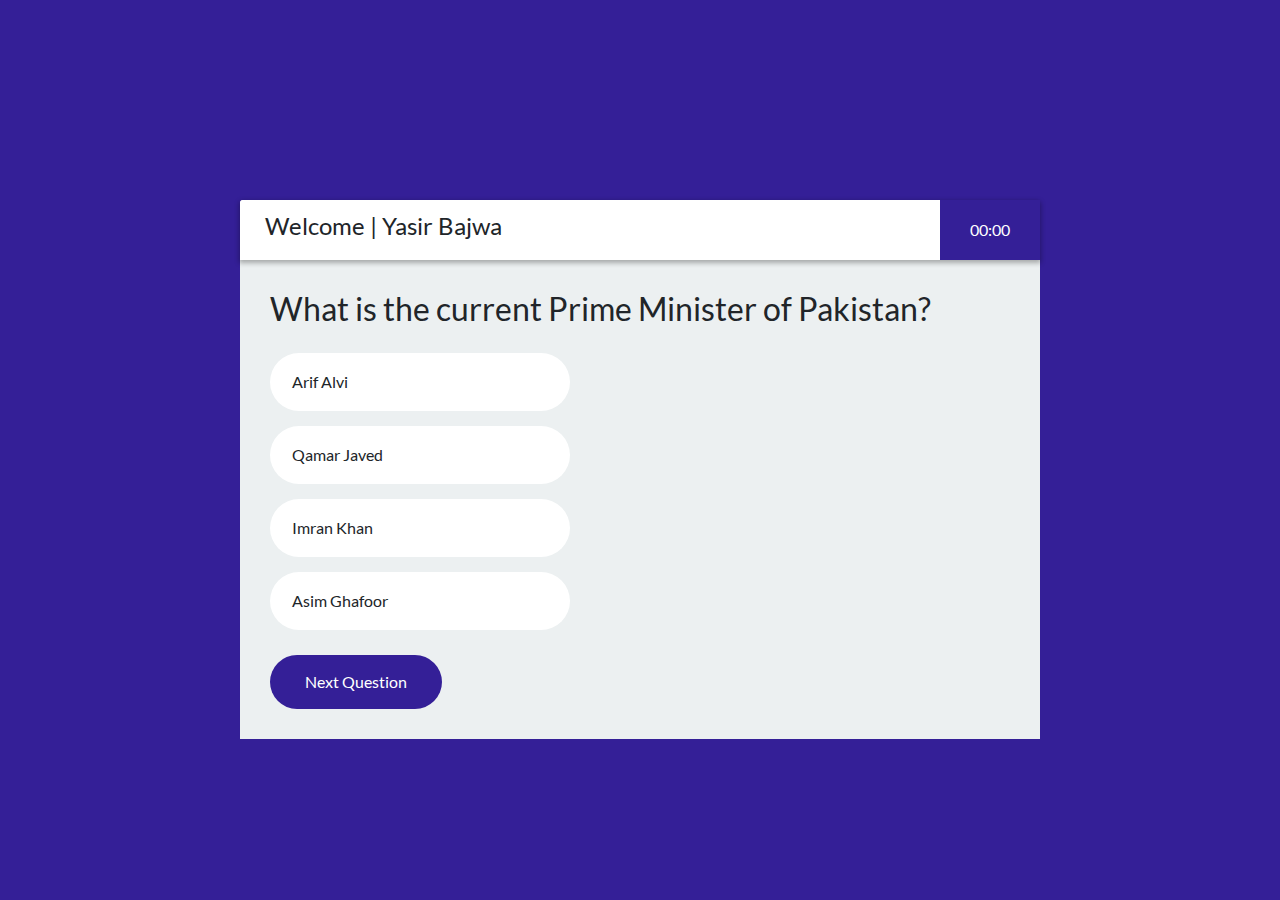
==== quiz.html @ fda7503d "update quiz UI and add auestions" ====
<!DOCTYPE html>
<html lang="en">
<head>
    <meta charset="UTF-8">
    <meta name="viewport" content="width=device-width, initial-scale=1.0">
    <link rel="stylesheet" href="https://stackpath.bootstrapcdn.com/bootstrap/4.5.2/css/bootstrap.min.css" integrity="sha384-JcKb8q3iqJ61gNV9KGb8thSsNjpSL0n8PARn9HuZOnIxN0hoP+VmmDGMN5t9UJ0Z" crossorigin="anonymous">

    <link rel="stylesheet" href="./src/css/style.css">

    <title>Quiz</title>
</head>
<body>
    <div class="wrapper">

       <div class="quiz">
           <div class="quiz_header">
               <div class="quiz_user">
                   <h4>Welcome | Yasir Bajwa</h4>
               </div>
               <div class="quiz_timer">
                   <span>00:00</span>
               </div>
           </div>
           <div class="quiz_body">
              <div id="questions">
              <!-- <h2>What is the current Prime Minister of Pakistan?</h2>
              <ul class="option-group">
                  <li class="option">Imran Khan</li>
                  <li class="option">Arif Alvi</li>
                  <li class="option">Qamar Javed</li>
                  <li class="option">Asim Ghafoor</li>
              </ul> -->
            </div>
             <button class="btn-next" onclick="nextQuestion()">Next Question</button>
           </div>
       </div>

    </div>
    

    <script src="src/js/script.js"></script>
</body>
</html>
---- src/css/style.css ----
*{
    padding: 0;
    margin: 0;
    box-sizing: border-box;
}
@font-face{
    font-family: 'lato';
    src: url(/src/fonts/Lato-Regular.ttf);
}

body{
    font-family: 'lato';
}


.wrapper{
    display: flex;
    justify-content: center;
    align-items: center;
    width: 100vw;
    height: 100vh;
    background-color: #341f97;
}

.welcome-text{
    width: 400px;
}
.welcome-form input,
.welcome-form button{
    display: block;
    width: 100%;
    outline: none;
}

.welcome-form input{
    margin-bottom: 30px;
    background-color: transparent;
    outline: none;
    border: none;
    border-bottom: 2px solid #fff;
    color: #fff;
    font-size: 30px;
    text-align: center;
}

.welcome-form button{
    font-size: 22px;
    background-color: white;
    padding: 15px 0;
    border: none;
    border-radius: 27px;
    color: #341f97;
    transition: 0.4s all;
}

.welcome-form button:hover{
    transform: translateY(-10px);
}
.welcome-form input:focus{
    background-color: transparent;

}

.quiz{
    display: grid;
    grid-template-rows: 60px auto;
    width: 800px;
    height: 500px;
    background-color: #fff;
    border-radius: 3px;
}

.quiz_header{
    display: flex;
    justify-content: space-between;
    background-color: #fff;
    border-top-left-radius: 3px;
    border-top-right-radius: 3px;
    box-shadow: 0 2px 5px 1px rgba(0,0,0,0.3);
    z-index: 1;
}
.quiz_body{
    background-color: #ecf0f1;
    padding:30px;
}

.quiz_user{
    display: flex;
    align-items: center;
    padding-left: 25px;
}

.quiz_timer{
    display: flex;
    align-items: center;
    padding:0 30px;
    background-color: #341f97;
    color: #fff;
}

.option-group{
    list-style-type: none;
    margin:25px 0;
}

.option{
    background-color: #fff;
    width: 300px;
    padding:15px 20px;
    margin-bottom: 15px;
    border-radius: 100px;
    border: 2px solid transparent;

}

.option:hover{

    cursor: pointer;
    border: 2px solid #341f97;
}

.btn-next{
    background-color:#341f97;
    color: white;
    padding: 15px 35px;
    border: none;
    outline: none;
    border-radius: 27px;
    transition: 0.4s all;
}
.btn-next:focus{
    outline: none;
}
.btn-next:hover{
    cursor: pointer;
    background-color: #fff;
    color: #341f97;
    box-shadow: 0px 0px 10px 1px rgba(0,0,0,0.4);
}
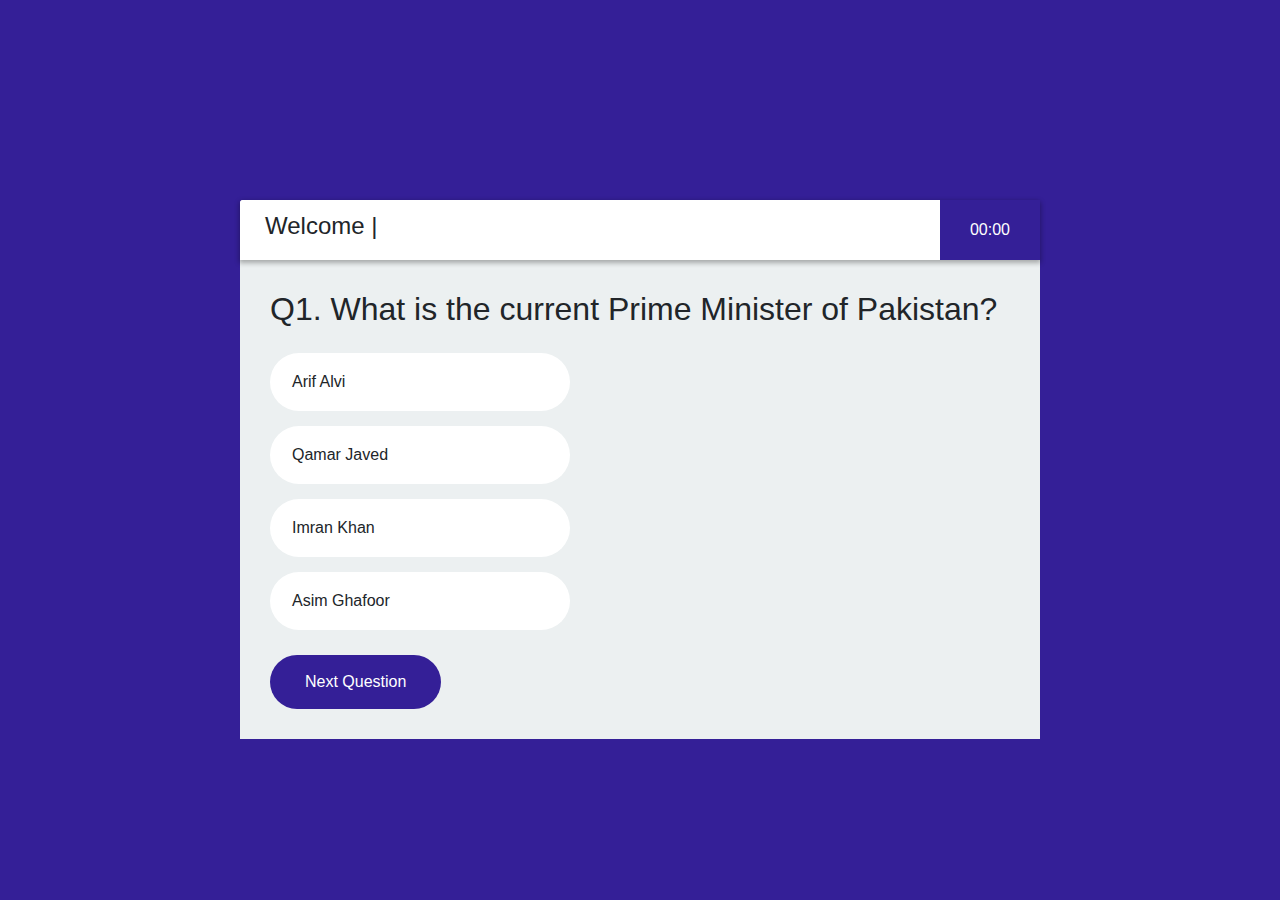
==== commit 95f299d1: "complete the quiz app" ====
--- a/quiz.html
+++ b/quiz.html
@@ -15,7 +15,7 @@
        <div class="quiz">
            <div class="quiz_header">
                <div class="quiz_user">
-                   <h4>Welcome | Yasir Bajwa</h4>
+                   <h4>Welcome | <span id="user-name"></span></h4>
                </div>
                <div class="quiz_timer">
                    <span>00:00</span>
@@ -39,5 +39,6 @@
     
 
     <script src="src/js/script.js"></script>
+    <script src="src/js/user-content.js"></script>
 </body>
 </html>--- a/src/css/style.css
+++ b/src/css/style.css
@@ -5,11 +5,11 @@
 }
 @font-face{
     font-family: 'lato';
-    src: url(/src/fonts/Lato-Regular.ttf);
+    /* src: url(/src/fonts/Lato-Bold.ttf); */
 }
 
 body{
-    font-family: 'lato';
+    font-family: Arial, Helvetica, sans-serif
 }
 
 
@@ -136,4 +136,21 @@
     background-color: #fff;
     color: #341f97;
     box-shadow: 0px 0px 10px 1px rgba(0,0,0,0.4);
-}+}
+
+.active{
+    background-color:#341f97;
+    color: #fff !important;
+}
+
+.award_icon{
+    font-size: 300px;
+    color: #fff;
+
+}
+.user_name,.user_score,.user_time{
+    color: #fff;
+    margin-top: 15px;
+    text-align: center;
+
+}
